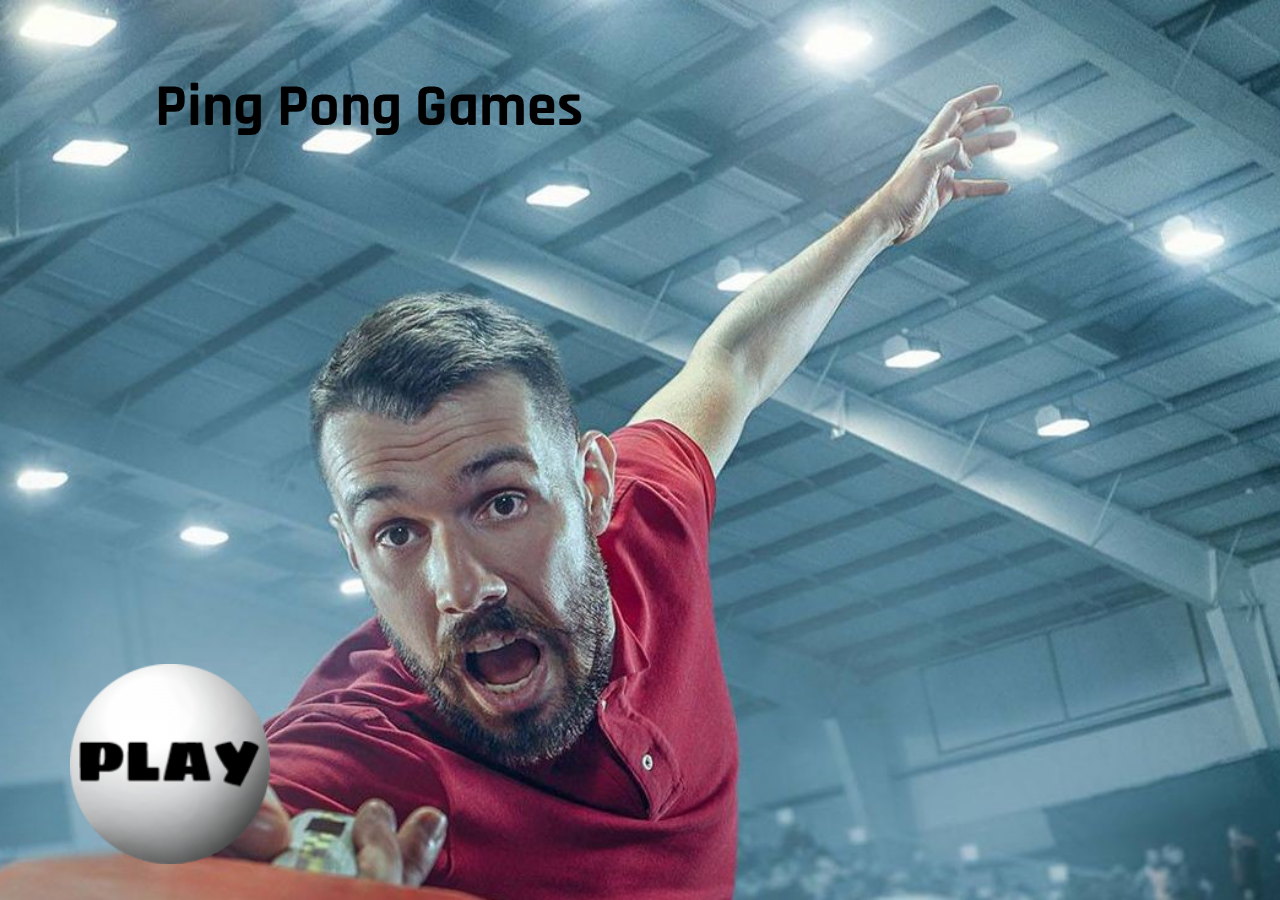
==== index.html @ b3f916e4 "Update index.html" ====
<html>

<head>
	<title>Final Project | Ping Pong</title>
	<script src='js/three.js'></script>
	<script src='js/keyboard.js'></script>
	<script src='js/data.js'></script>
	<script src='js/initialize.js'></script>
	<script src='js/update.js'></script>
	<script src='fonts/helvetiker_regular.typeface.js'></script>

	<!-- {/* Bootstrap CSS */} -->
	<link rel="stylesheet" href="css/bootstrap.css">
	<link rel="stylesheet" href="vendors/linericon/style.css">
	<link rel="stylesheet" href="css/font-awesome.min.css">
	<link rel="stylesheet" href="vendors/owl-carousel/owl.carousel.min.css">
	<link rel="stylesheet" href="css/magnific-popup.css">
	<link rel="stylesheet" href="vendors/nice-select/css/nice-select.css">
	<link rel="stylesheet" href="vendors/animate-css/animate.css">
	<link rel="stylesheet" href="vendors/flaticon/flaticon.css">
	<!-- main css -->
	<link rel="stylesheet" href="css/style.css">
</head>

<body>
	<!-- {/* ================Home Banner Area ================= */} -->
	<section class="home_banner_area">
		<div class="banner_inner">
			<div class="container" style="height: 100%;">
				<div class="row">

				</div>
				<div class="row">
					<div class="col-lg-6">
						<div class="banner_content">
							<h2 style="color: black;">
								<br>
								Ping Pong Games
							</h2>
						</div>
					</div>
				</div>
				<div class="row">
					
				</div>
				<div class="row">
					
				</div>
				<div class="row">
					<a href="play.html" style="padding-top: 500px;"><img alt="PLAY" src="img/banner/home-left.png" width="200" height="200"></a>
				</div>
				
			</div>
		</div>
	</section>
	<!-- {/* ================End Home Banner Area ================= */} -->
	
</body>
</html>
---- vendors/linericon/style.css ----
@font-face {
	font-family: 'Linearicons-Free';
	src:url('fonts/Linearicons-Free.eot?w118d');
	src:url('fonts/Linearicons-Free.eot?#iefixw118d') format('embedded-opentype'),
		url('fonts/Linearicons-Free.woff2?w118d') format('woff2'),
		url('fonts/Linearicons-Free.woff?w118d') format('woff'),
		url('fonts/Linearicons-Free.ttf?w118d') format('truetype'),
		url('fonts/Linearicons-Free.svg?w118d#Linearicons-Free') format('svg');
	font-weight: normal;
	font-style: normal;
}

.lnr {
	font-family: 'Linearicons-Free';
	speak: none;
	font-style: normal;
	font-weight: normal;
	font-variant: normal;
	text-transform: none;
	line-height: 1;

	/* Better Font Rendering =========== */
	-webkit-font-smoothing: antialiased;
	-moz-osx-font-smoothing: grayscale;
}

.lnr-home:before {
	content: "\e800";
}
.lnr-apartment:before {
	content: "\e801";
}
.lnr-pencil:before {
	content: "\e802";
}
.lnr-magic-wand:before {
	content: "\e803";
}
.lnr-drop:before {
	content: "\e804";
}
.lnr-lighter:before {
	content: "\e805";
}
.lnr-poop:before {
	content: "\e806";
}
.lnr-sun:before {
	content: "\e807";
}
.lnr-moon:before {
	content: "\e808";
}
.lnr-cloud:before {
	content: "\e809";
}
.lnr-cloud-upload:before {
	content: "\e80a";
}
.lnr-cloud-download:before {
	content: "\e80b";
}
.lnr-cloud-sync:before {
	content: "\e80c";
}
.lnr-cloud-check:before {
	content: "\e80d";
}
.lnr-database:before {
	content: "\e80e";
}
.lnr-lock:before {
	content: "\e80f";
}
.lnr-cog:before {
	content: "\e810";
}
.lnr-trash:before {
	content: "\e811";
}
.lnr-dice:before {
	content: "\e812";
}
.lnr-heart:before {
	content: "\e813";
}
.lnr-star:before {
	content: "\e814";
}
.lnr-star-half:before {
	content: "\e815";
}
.lnr-star-empty:before {
	content: "\e816";
}
.lnr-flag:before {
	content: "\e817";
}
.lnr-envelope:before {
	content: "\e818";
}
.lnr-paperclip:before {
	content: "\e819";
}
.lnr-inbox:before {
	content: "\e81a";
}
.lnr-eye:before {
	content: "\e81b";
}
.lnr-printer:before {
	content: "\e81c";
}
.lnr-file-empty:before {
	content: "\e81d";
}
.lnr-file-add:before {
	content: "\e81e";
}
.lnr-enter:before {
	content: "\e81f";
}
.lnr-exit:before {
	content: "\e820";
}
.lnr-graduation-hat:before {
	content: "\e821";
}
.lnr-license:before {
	content: "\e822";
}
.lnr-music-note:before {
	content: "\e823";
}
.lnr-film-play:before {
	content: "\e824";
}
.lnr-camera-video:before {
	content: "\e825";
}
.lnr-camera:before {
	content: "\e826";
}
.lnr-picture:before {
	content: "\e827";
}
.lnr-book:before {
	content: "\e828";
}
.lnr-bookmark:before {
	content: "\e829";
}
.lnr-user:before {
	content: "\e82a";
}
.lnr-users:before {
	content: "\e82b";
}
.lnr-shirt:before {
	content: "\e82c";
}
.lnr-store:before {
	content: "\e82d";
}
.lnr-cart:before {
	content: "\e82e";
}
.lnr-tag:before {
	content: "\e82f";
}
.lnr-phone-handset:before {
	content: "\e830";
}
.lnr-phone:before {
	content: "\e831";
}
.lnr-pushpin:before {
	content: "\e832";
}
.lnr-map-marker:before {
	content: "\e833";
}
.lnr-map:before {
	content: "\e834";
}
.lnr-location:before {
	content: "\e835";
}
.lnr-calendar-full:before {
	content: "\e836";
}
.lnr-keyboard:before {
	content: "\e837";
}
.lnr-spell-check:before {
	content: "\e838";
}
.lnr-screen:before {
	content: "\e839";
}
.lnr-smartphone:before {
	content: "\e83a";
}
.lnr-tablet:before {
	content: "\e83b";
}
.lnr-laptop:before {
	content: "\e83c";
}
.lnr-laptop-phone:before {
	content: "\e83d";
}
.lnr-power-switch:before {
	content: "\e83e";
}
.lnr-bubble:before {
	content: "\e83f";
}
.lnr-heart-pulse:before {
	content: "\e840";
}
.lnr-construction:before {
	content: "\e841";
}
.lnr-pie-chart:before {
	content: "\e842";
}
.lnr-chart-bars:before {
	content: "\e843";
}
.lnr-gift:before {
	content: "\e844";
}
.lnr-diamond:before {
	content: "\e845";
}
.lnr-linearicons:before {
	content: "\e846";
}
.lnr-dinner:before {
	content: "\e847";
}
.lnr-coffee-cup:before {
	content: "\e848";
}
.lnr-leaf:before {
	content: "\e849";
}
.lnr-paw:before {
	content: "\e84a";
}
.lnr-rocket:before {
	content: "\e84b";
}
.lnr-briefcase:before {
	content: "\e84c";
}
.lnr-bus:before {
	content: "\e84d";
}
.lnr-car:before {
	content: "\e84e";
}
.lnr-train:before {
	content: "\e84f";
}
.lnr-bicycle:before {
	content: "\e850";
}
.lnr-wheelchair:before {
	content: "\e851";
}
.lnr-select:before {
	content: "\e852";
}
.lnr-earth:before {
	content: "\e853";
}
.lnr-smile:before {
	content: "\e854";
}
.lnr-sad:before {
	content: "\e855";
}
.lnr-neutral:before {
	content: "\e856";
}
.lnr-mustache:before {
	content: "\e857";
}
.lnr-alarm:before {
	content: "\e858";
}
.lnr-bullhorn:before {
	content: "\e859";
}
.lnr-volume-high:before {
	content: "\e85a";
}
.lnr-volume-medium:before {
	content: "\e85b";
}
.lnr-volume-low:before {
	content: "\e85c";
}
.lnr-volume:before {
	content: "\e85d";
}
.lnr-mic:before {
	content: "\e85e";
}
.lnr-hourglass:before {
	content: "\e85f";
}
.lnr-undo:before {
	content: "\e860";
}
.lnr-redo:before {
	content: "\e861";
}
.lnr-sync:before {
	content: "\e862";
}
.lnr-history:before {
	content: "\e863";
}
.lnr-clock:before {
	content: "\e864";
}
.lnr-download:before {
	content: "\e865";
}
.lnr-upload:before {
	content: "\e866";
}
.lnr-enter-down:before {
	content: "\e867";
}
.lnr-exit-up:before {
	content: "\e868";
}
.lnr-bug:before {
	content: "\e869";
}
.lnr-code:before {
	content: "\e86a";
}
.lnr-link:before {
	content: "\e86b";
}
.lnr-unlink:before {
	content: "\e86c";
}
.lnr-thumbs-up:before {
	content: "\e86d";
}
.lnr-thumbs-down:before {
	content: "\e86e";
}
.lnr-magnifier:before {
	content: "\e86f";
}
.lnr-cross:before {
	content: "\e870";
}
.lnr-menu:before {
	content: "\e871";
}
.lnr-list:before {
	content: "\e872";
}
.lnr-chevron-up:before {
	content: "\e873";
}
.lnr-chevron-down:before {
	content: "\e874";
}
.lnr-chevron-left:before {
	content: "\e875";
}
.lnr-chevron-right:before {
	content: "\e876";
}
.lnr-arrow-up:before {
	content: "\e877";
}
.lnr-arrow-down:before {
	content: "\e878";
}
.lnr-arrow-left:before {
	content: "\e879";
}
.lnr-arrow-right:before {
	content: "\e87a";
}
.lnr-move:before {
	content: "\e87b";
}
.lnr-warning:before {
	content: "\e87c";
}
.lnr-question-circle:before {
	content: "\e87d";
}
.lnr-menu-circle:before {
	content: "\e87e";
}
.lnr-checkmark-circle:before {
	content: "\e87f";
}
.lnr-cross-circle:before {
	content: "\e880";
}
.lnr-plus-circle:before {
	content: "\e881";
}
.lnr-circle-minus:before {
	content: "\e882";
}
.lnr-arrow-up-circle:before {
	content: "\e883";
}
.lnr-arrow-down-circle:before {
	content: "\e884";
}
.lnr-arrow-left-circle:before {
	content: "\e885";
}
.lnr-arrow-right-circle:before {
	content: "\e886";
}
.lnr-chevron-up-circle:before {
	content: "\e887";
}
.lnr-chevron-down-circle:before {
	content: "\e888";
}
.lnr-chevron-left-circle:before {
	content: "\e889";
}
.lnr-chevron-right-circle:before {
	content: "\e88a";
}
.lnr-crop:before {
	content: "\e88b";
}
.lnr-frame-expand:before {
	content: "\e88c";
}
.lnr-frame-contract:before {
	content: "\e88d";
}
.lnr-layers:before {
	content: "\e88e";
}
.lnr-funnel:before {
	content: "\e88f";
}
.lnr-text-format:before {
	content: "\e890";
}
.lnr-text-format-remove:before {
	content: "\e891";
}
.lnr-text-size:before {
	content: "\e892";
}
.lnr-bold:before {
	content: "\e893";
}
.lnr-italic:before {
	content: "\e894";
}
.lnr-underline:before {
	content: "\e895";
}
.lnr-strikethrough:before {
	content: "\e896";
}
.lnr-highlight:before {
	content: "\e897";
}
.lnr-text-align-left:before {
	content: "\e898";
}
.lnr-text-align-center:before {
	content: "\e899";
}
.lnr-text-align-right:before {
	content: "\e89a";
}
.lnr-text-align-justify:before {
	content: "\e89b";
}
.lnr-line-spacing:before {
	content: "\e89c";
}
.lnr-indent-increase:before {
	content: "\e89d";
}
.lnr-indent-decrease:before {
	content: "\e89e";
}
.lnr-pilcrow:before {
	content: "\e89f";
}
.lnr-direction-ltr:before {
	content: "\e8a0";
}
.lnr-direction-rtl:before {
	content: "\e8a1";
}
.lnr-page-break:before {
	content: "\e8a2";
}
.lnr-sort-alpha-asc:before {
	content: "\e8a3";
}
.lnr-sort-amount-asc:before {
	content: "\e8a4";
}
.lnr-hand:before {
	content: "\e8a5";
}
.lnr-pointer-up:before {
	content: "\e8a6";
}
.lnr-pointer-right:before {
	content: "\e8a7";
}
.lnr-pointer-down:before {
	content: "\e8a8";
}
.lnr-pointer-left:before {
	content: "\e8a9";
}
---- vendors/nice-select/css/nice-select.css ----
.nice-select {
  -webkit-tap-highlight-color: transparent;
  background-color: #fff;
  border-radius: 5px;
  border: solid 1px #e8e8e8;
  box-sizing: border-box;
  clear: both;
  cursor: pointer;
  display: block;
  float: left;
  font-family: inherit;
  font-size: 14px;
  font-weight: normal;
  height: 42px;
  line-height: 40px;
  outline: none;
  padding-left: 18px;
  padding-right: 30px;
  position: relative;
  text-align: left !important;
  -webkit-transition: all 0.2s ease-in-out;
  transition: all 0.2s ease-in-out;
  -webkit-user-select: none;
     -moz-user-select: none;
      -ms-user-select: none;
          user-select: none;
  white-space: nowrap;
  width: auto; }
  .nice-select:hover {
    border-color: #dbdbdb; }
  .nice-select:active, .nice-select.open, .nice-select:focus {
    border-color: #999; }
  .nice-select:after {
    border-bottom: 2px solid #999;
    border-right: 2px solid #999;
    content: '';
    display: block;
    height: 5px;
    margin-top: -4px;
    pointer-events: none;
    position: absolute;
    right: 12px;
    top: 50%;
    -webkit-transform-origin: 66% 66%;
        -ms-transform-origin: 66% 66%;
            transform-origin: 66% 66%;
    -webkit-transform: rotate(45deg);
        -ms-transform: rotate(45deg);
            transform: rotate(45deg);
    -webkit-transition: all 0.15s ease-in-out;
    transition: all 0.15s ease-in-out;
    width: 5px; }
  .nice-select.open:after {
    -webkit-transform: rotate(-135deg);
        -ms-transform: rotate(-135deg);
            transform: rotate(-135deg); }
  .nice-select.open .list {
    opacity: 1;
    pointer-events: auto;
    -webkit-transform: scale(1) translateY(0);
        -ms-transform: scale(1) translateY(0);
            transform: scale(1) translateY(0); }
  .nice-select.disabled {
    border-color: #ededed;
    color: #999;
    pointer-events: none; }
    .nice-select.disabled:after {
      border-color: #cccccc; }
  .nice-select.wide {
    width: 100%; }
    .nice-select.wide .list {
      left: 0 !important;
      right: 0 !important; }
  .nice-select.right {
    float: right; }
    .nice-select.right .list {
      left: auto;
      right: 0; }
  .nice-select.small {
    font-size: 12px;
    height: 36px;
    line-height: 34px; }
    .nice-select.small:after {
      height: 4px;
      width: 4px; }
    .nice-select.small .option {
      line-height: 34px;
      min-height: 34px; }
  .nice-select .list {
    background-color: #fff;
    border-radius: 5px;
    box-shadow: 0 0 0 1px rgba(68, 68, 68, 0.11);
    box-sizing: border-box;
    margin-top: 4px;
    opacity: 0;
    overflow: hidden;
    padding: 0;
    pointer-events: none;
    position: absolute;
    top: 100%;
    left: 0;
    -webkit-transform-origin: 50% 0;
        -ms-transform-origin: 50% 0;
            transform-origin: 50% 0;
    -webkit-transform: scale(0.75) translateY(-21px);
        -ms-transform: scale(0.75) translateY(-21px);
            transform: scale(0.75) translateY(-21px);
    -webkit-transition: all 0.2s cubic-bezier(0.5, 0, 0, 1.25), opacity 0.15s ease-out;
    transition: all 0.2s cubic-bezier(0.5, 0, 0, 1.25), opacity 0.15s ease-out;
    z-index: 9; }
    .nice-select .list:hover .option:not(:hover) {
      background-color: transparent !important; }
  .nice-select .option {
    cursor: pointer;
    font-weight: 400;
    line-height: 40px;
    list-style: none;
    min-height: 40px;
    outline: none;
    padding-left: 18px;
    padding-right: 29px;
    text-align: left;
    -webkit-transition: all 0.2s;
    transition: all 0.2s; }
    .nice-select .option:hover, .nice-select .option.focus, .nice-select .option.selected.focus {
      background-color: #f6f6f6; }
    .nice-select .option.selected {
      font-weight: bold; }
    .nice-select .option.disabled {
      background-color: transparent;
      color: #999;
      cursor: default; }

.no-csspointerevents .nice-select .list {
  display: none; }

.no-csspointerevents .nice-select.open .list {
  display: block; }
---- vendors/flaticon/flaticon.css ----
/*
  	Flaticon icon font: Flaticon
  	Creation date: 26/06/2018 17:19
  	*/

@font-face {
  font-family: "Flaticon";
  src: url("./Flaticon.eot");
  src: url("./Flaticon.eot?#iefix") format("embedded-opentype"),
       url("./Flaticon.woff") format("woff"),
       url("./Flaticon.ttf") format("truetype"),
       url("./Flaticon.svg#Flaticon") format("svg");
  font-weight: normal;
  font-style: normal;
}

@media screen and (-webkit-min-device-pixel-ratio:0) {
  @font-face {
    font-family: "Flaticon";
    src: url("./Flaticon.svg#Flaticon") format("svg");
  }
}

[class^="flaticon-"]:before, [class*=" flaticon-"]:before,
[class^="flaticon-"]:after, [class*=" flaticon-"]:after {   
  font-family: Flaticon;
        font-size: 20px;
font-style: normal;
margin-left: 20px;
}

.flaticon-skyline:before { content: "\f100"; }
.flaticon-sketch:before { content: "\f101"; }
.flaticon-city:before { content: "\f102"; }
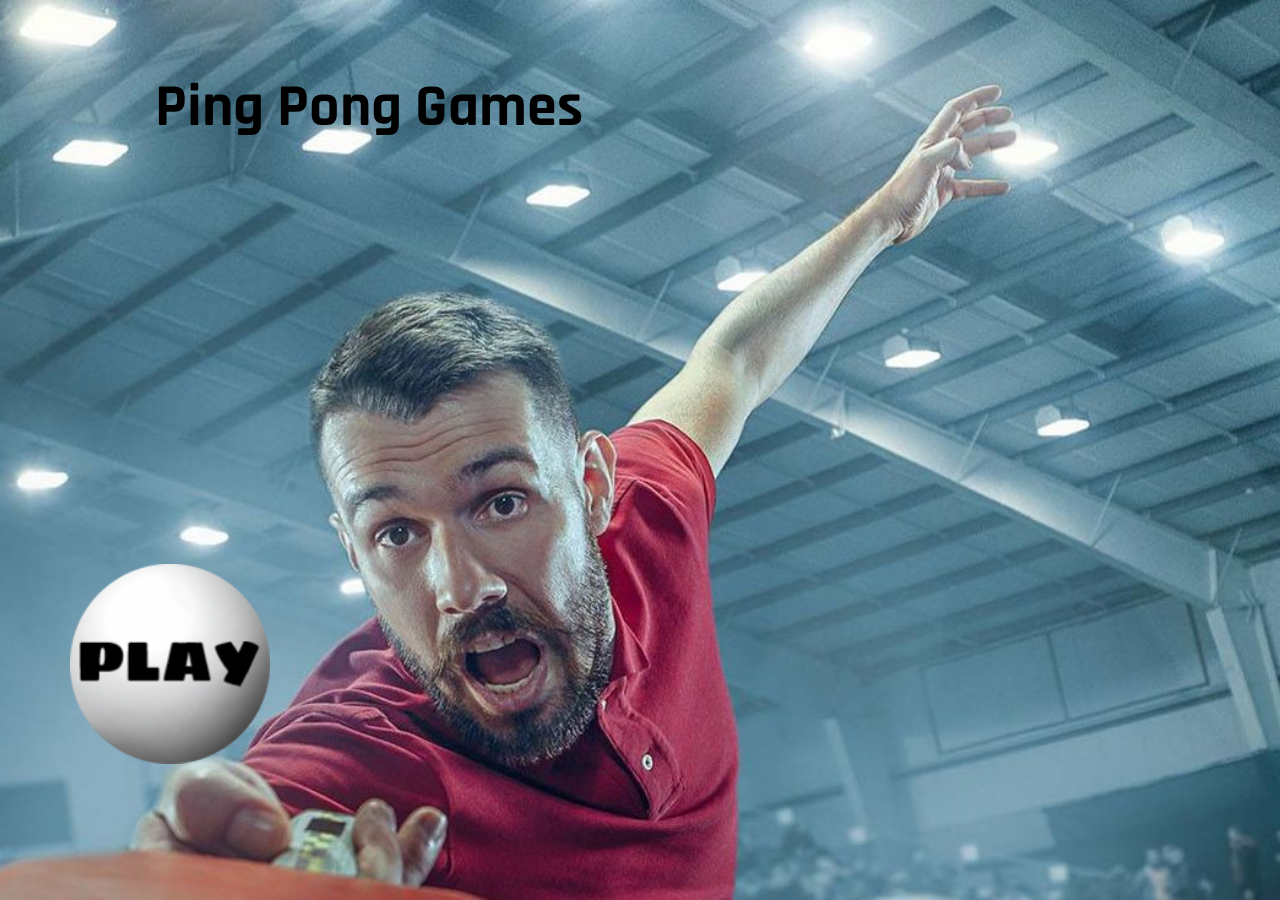
==== commit cbb46d45: "Update index.html" ====
--- a/index.html
+++ b/index.html
@@ -28,7 +28,6 @@
 		<div class="banner_inner">
 			<div class="container" style="height: 100%;">
 				<div class="row">
-
 				</div>
 				<div class="row">
 					<div class="col-lg-6">
@@ -40,14 +39,10 @@
 						</div>
 					</div>
 				</div>
-				<div class="row">
-					
+				<div class="row">	
 				</div>
 				<div class="row">
-					
-				</div>
-				<div class="row">
-					<a href="play.html" style="padding-top: 500px;"><img alt="PLAY" src="img/banner/home-left.png" width="200" height="200"></a>
+					<a href="play.html" style="padding-top: 400px;"><img alt="PLAY" src="img/banner/home-left.png" width="200" height="200"></a>
 				</div>
 				
 			</div>
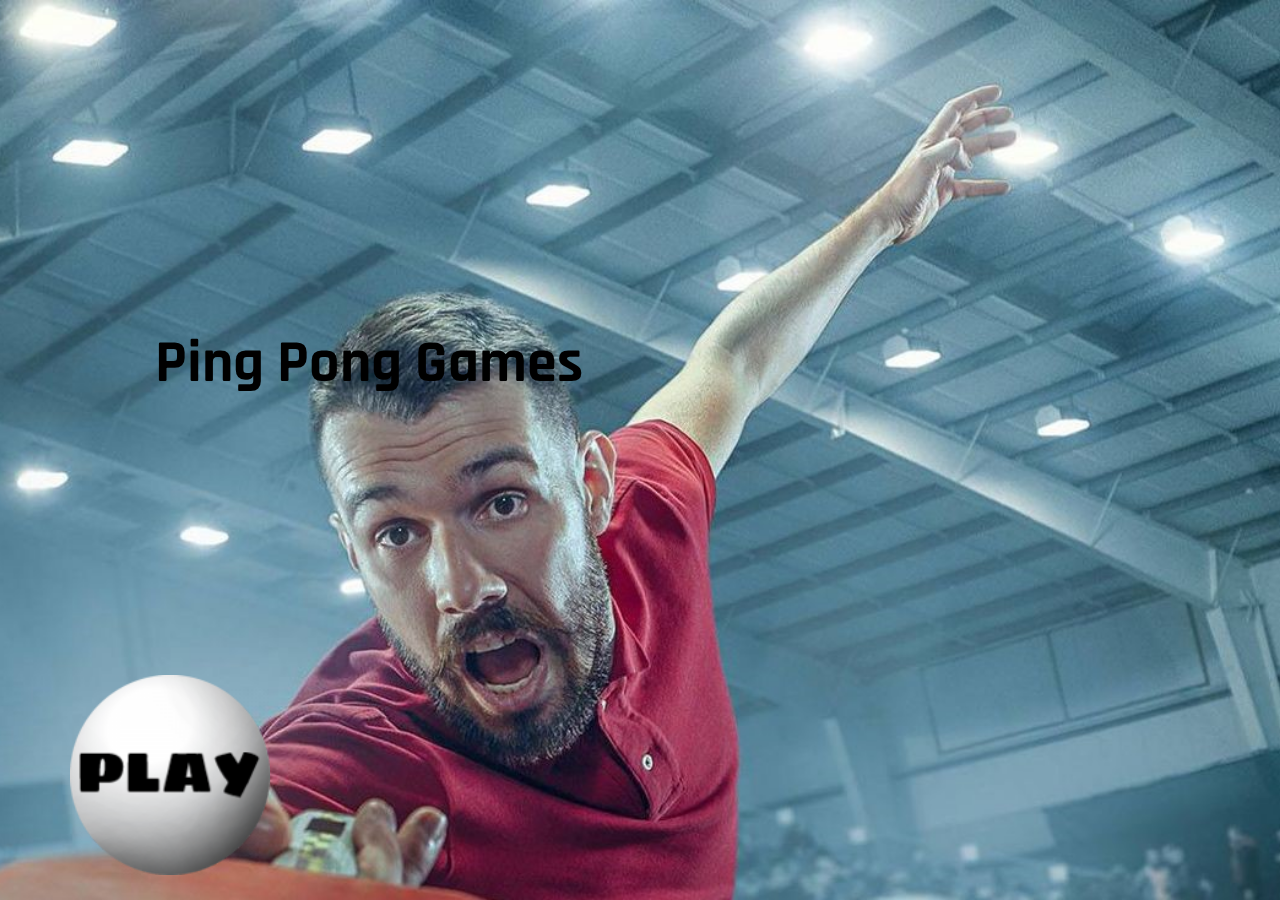
==== commit 5bd90cd2: "Update index.html" ====
--- a/index.html
+++ b/index.html
@@ -27,9 +27,9 @@
 	<section class="home_banner_area">
 		<div class="banner_inner">
 			<div class="container" style="height: 100%;">
-				<div class="row">
+				<div class="row" style="height: 25%;">
 				</div>
-				<div class="row">
+				<div class="row" style="height: 25%;">
 					<div class="col-lg-6">
 						<div class="banner_content">
 							<h2 style="color: black;">
@@ -39,10 +39,10 @@
 						</div>
 					</div>
 				</div>
-				<div class="row">	
+				<div class="row" style="height: 25%;">
 				</div>
-				<div class="row">
-					<a href="play.html" style="padding-top: 400px;"><img alt="PLAY" src="img/banner/home-left.png" width="200" height="200"></a>
+				<div class="row" style="height: 25%;">
+					<a href="play.html"><img alt="PLAY" src="img/banner/home-left.png" width="200" height="200"></a>
 				</div>
 				
 			</div>
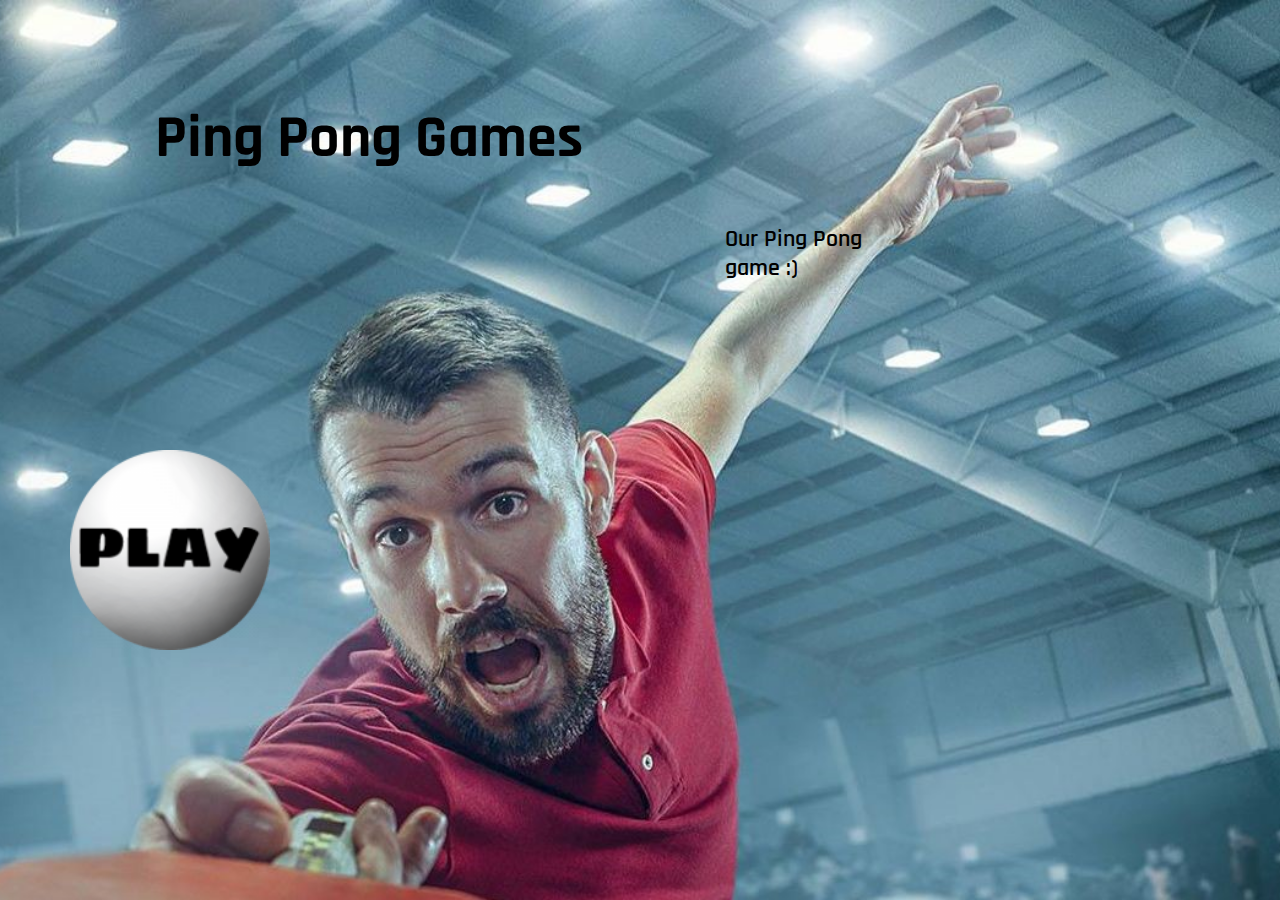
==== commit 2b65e404: "Update index.html" ====
--- a/index.html
+++ b/index.html
@@ -28,8 +28,6 @@
 		<div class="banner_inner">
 			<div class="container" style="height: 100%;">
 				<div class="row" style="height: 25%;">
-				</div>
-				<div class="row" style="height: 25%;">
 					<div class="col-lg-6">
 						<div class="banner_content">
 							<h2 style="color: black;">
@@ -40,9 +38,22 @@
 					</div>
 				</div>
 				<div class="row" style="height: 25%;">
+					<div class="col-lg-3"></div>
+					<div class="col-lg-3"></div>
+					<div class="col-lg-3">
+						<div class="banner_content">
+							<h3 style="color: black;">
+								Our Ping Pong game :)
+							</h3>
+						</div>
+					</div>
+					<div class="col-lg-3"></div>
 				</div>
 				<div class="row" style="height: 25%;">
 					<a href="play.html"><img alt="PLAY" src="img/banner/home-left.png" width="200" height="200"></a>
+				</div>
+				<div class="row" style="height: 25%;">
+					
 				</div>
 				
 			</div>
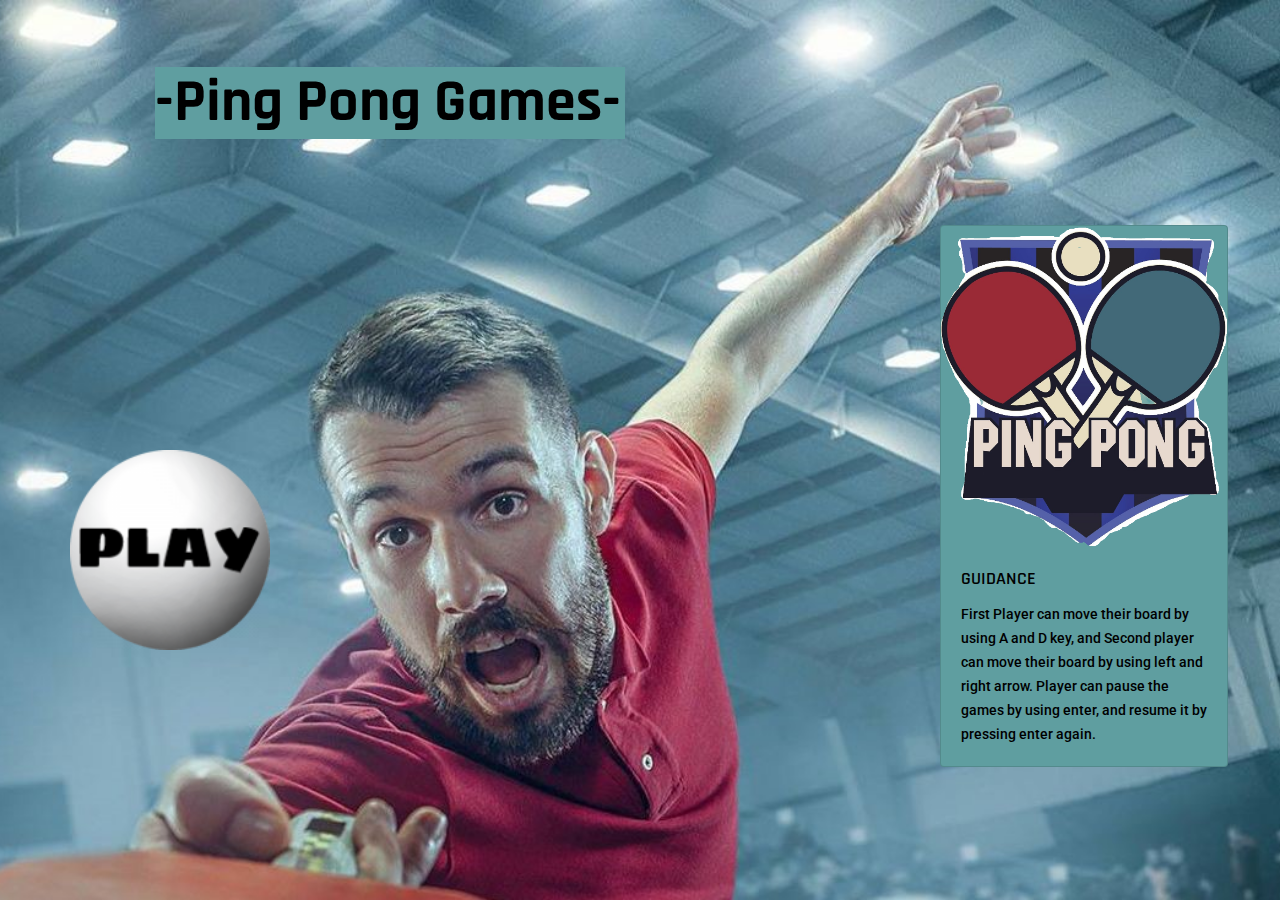
==== commit da4c046b: "Update index.html" ====
--- a/index.html
+++ b/index.html
@@ -23,16 +23,14 @@
 </head>
 
 <body>
-	<!-- {/* ================Home Banner Area ================= */} -->
 	<section class="home_banner_area">
 		<div class="banner_inner">
 			<div class="container" style="height: 100%;">
 				<div class="row" style="height: 25%;">
 					<div class="col-lg-6">
 						<div class="banner_content">
-							<h2 style="color: black;">
-								<br>
-								Ping Pong Games
+							<h2 style="color: black; background-color: cadetblue;">
+								-Ping Pong Games-
 							</h2>
 						</div>
 					</div>
@@ -40,26 +38,26 @@
 				<div class="row" style="height: 25%;">
 					<div class="col-lg-3"></div>
 					<div class="col-lg-3"></div>
+					<div class="col-lg-3"></div>
 					<div class="col-lg-3">
-						<div class="banner_content">
-							<h3 style="color: black;">
-								Our Ping Pong game :)
-							</h3>
+						<div class="card" style="width: 18rem; color:black; background-color: cadetblue;">
+							<img src="img/banner/pingpong5.png" class="card-img-top" alt="">
+							<div class="card-body">
+								<h4 class="card-title">GUIDANCE</h4>
+								<p class="card-text">First Player can move their board by using A and D key, and Second player can move their board by using left and right arrow. Player can pause the games by using enter, and resume it by pressing enter again.</p>
+							</div>
 						</div>
 					</div>
-					<div class="col-lg-3"></div>
 				</div>
 				<div class="row" style="height: 25%;">
 					<a href="play.html"><img alt="PLAY" src="img/banner/home-left.png" width="200" height="200"></a>
 				</div>
 				<div class="row" style="height: 25%;">
-					
 				</div>
 				
 			</div>
 		</div>
 	</section>
-	<!-- {/* ================End Home Banner Area ================= */} -->
 	
 </body>
 </html>
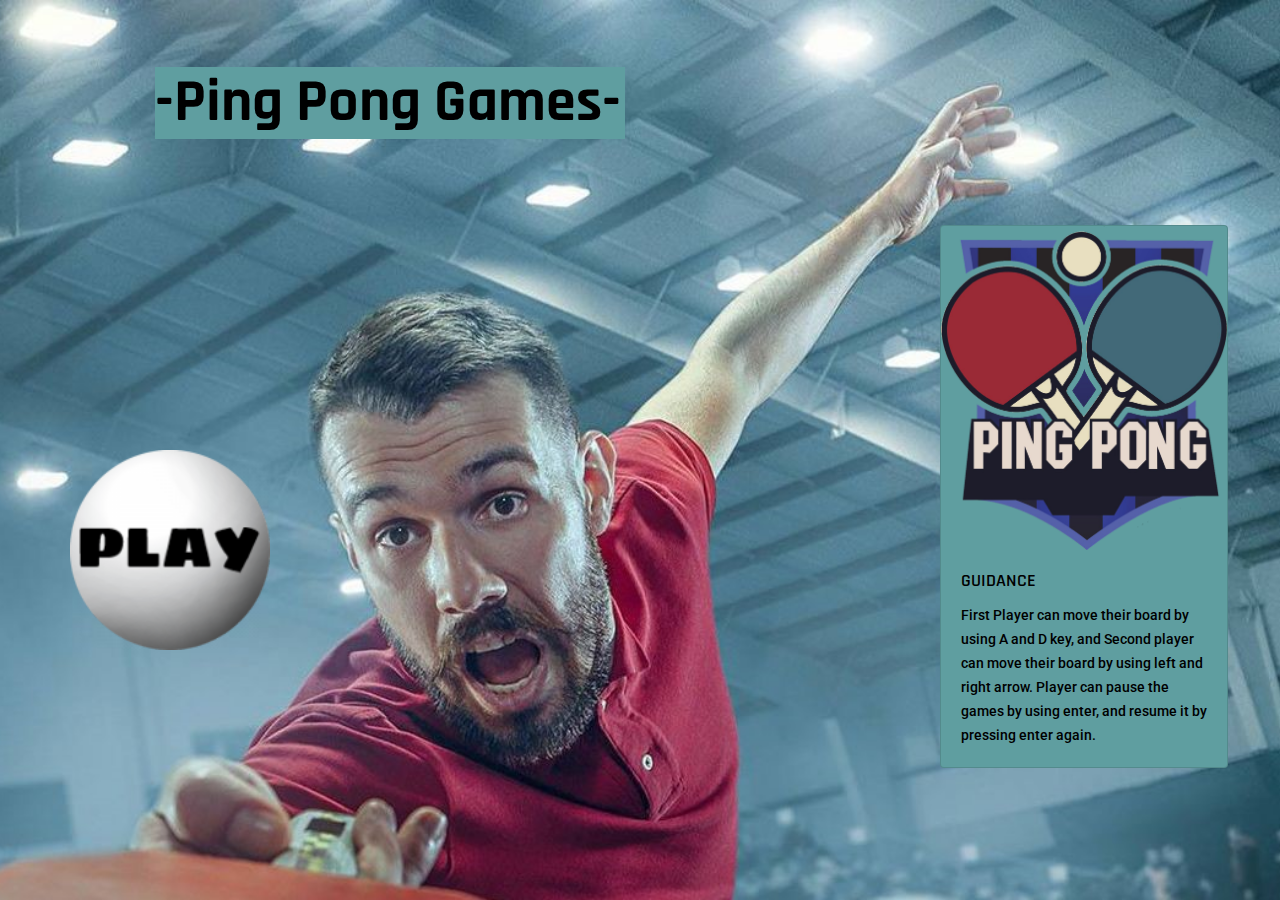
==== commit c69e244d: "update" ====
--- a/index.html
+++ b/index.html
@@ -50,7 +50,7 @@
 					</div>
 				</div>
 				<div class="row" style="height: 25%;">
-					<a href="play.html"><img alt="PLAY" src="img/banner/home-left.png" width="200" height="200"></a>
+					<a href="play.html" style="z-index: 1;"><img alt="" src="img/banner/home-left.png" width="200" height="200"></a>
 				</div>
 				<div class="row" style="height: 25%;">
 				</div>
